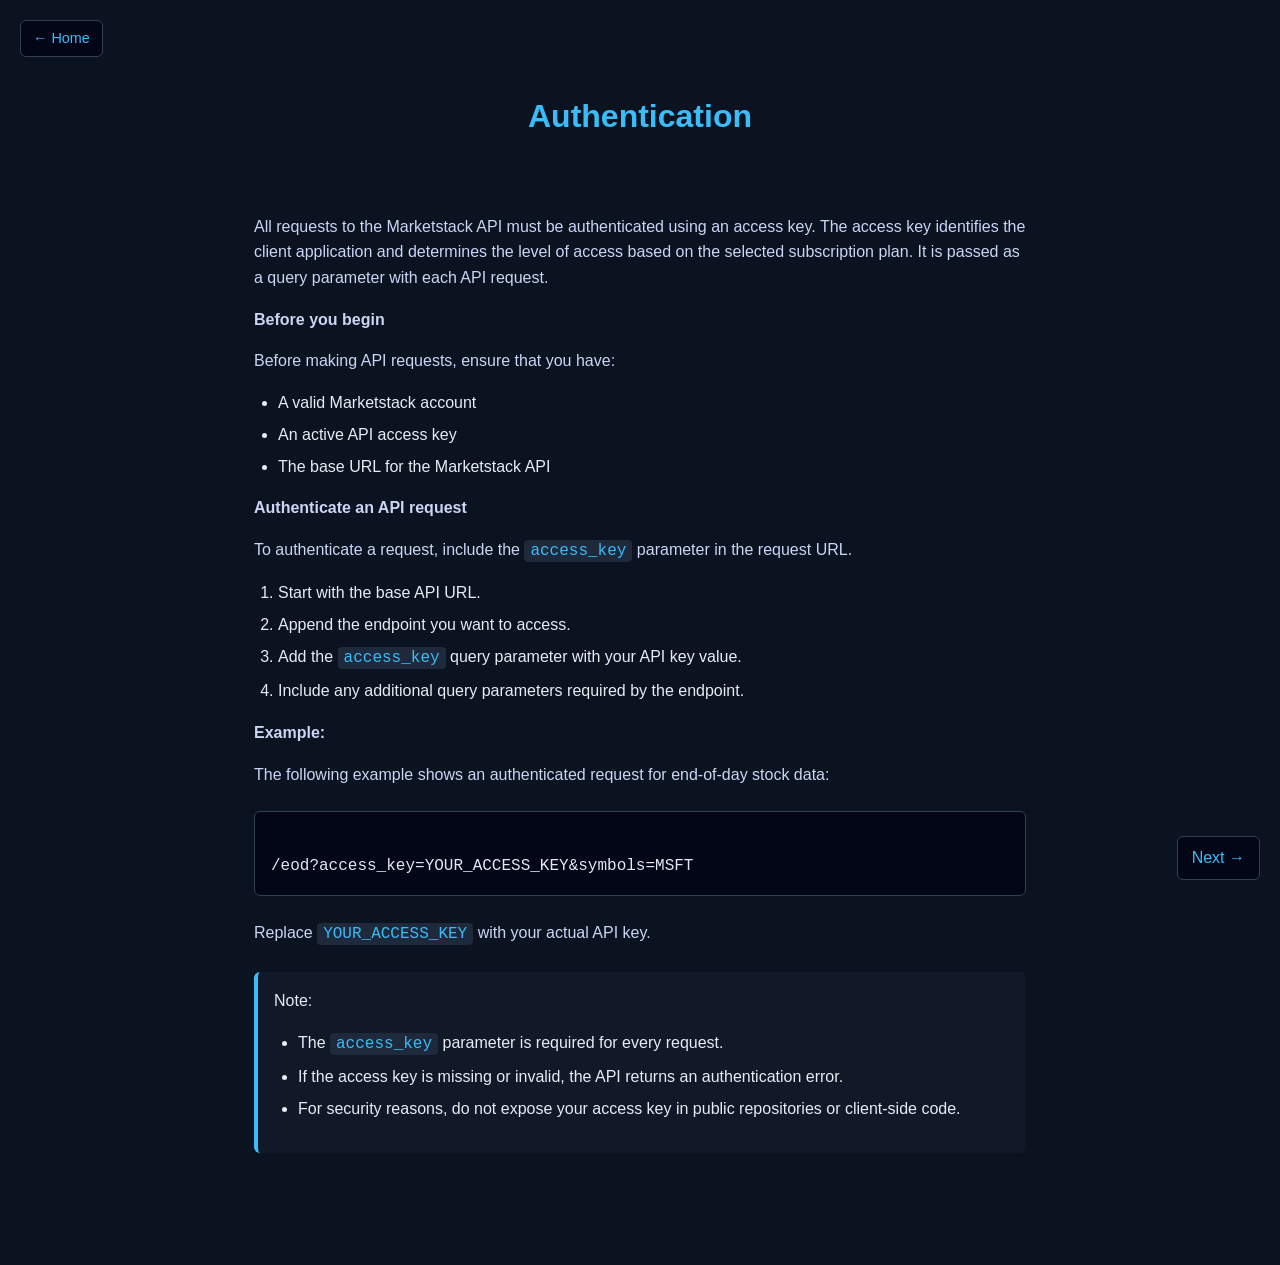
==== docs/topics/authentication.html @ 69f9c8c3 "Initial commit: Marketstack API Docs" ====
<!DOCTYPE html
  SYSTEM "about:legacy-compat">
<html lang="en"><head><meta charset="UTF-8"><meta name="copyright" content="(C) Copyright 2026"><meta name="generator" content="DITA-OT"><meta name="description" content="All requests to the Marketstack API must be authenticated using an access key. The access key identifies the client application and determines the level of access based on the selected subscription plan. It is passed as a query parameter with each API request."><title>Authentication</title><link rel="stylesheet" type="text/css" href="../../styles/custom.css"></head><body id="authentication"><main role="main"><article role="article" aria-labelledby="ariaid-title1">
<a href="../index.html" class="home-btn">← Home</a>
<h1 class="title topictitle1" id="ariaid-title1">Authentication</h1>


<div class="body taskbody"><p class="shortdesc">All requests to the Marketstack API must be authenticated using an access key. The access key identifies the client application and determines the level of access based on the selected subscription plan. It is passed as a query parameter with each API request.</p>
<section class="section prereq">
<div class="sectiondiv">
<p class="p"><strong class="ph b">Before you begin</strong></p>
<p class="p">Before making API requests, ensure that you have:</p>
<ul class="ul">
<li class="li">A valid Marketstack account</li>
<li class="li">An active API access key</li>
<li class="li">The base URL for the Marketstack API</li>
</ul>
</div>
</section>

<section class="section context">
<div class="sectiondiv">
<p class="p"><strong class="ph b">Authenticate an API request</strong></p>
<p class="p">To authenticate a request, include the <code class="ph codeph">access_key</code> parameter in the request URL.</p>
</div>
</section>

<section><ol class="ol steps"><li class="li step">
<span class="ph cmd">Start with the base API URL.</span>
</li><li class="li step">
<span class="ph cmd">Append the endpoint you want to access.</span>
</li><li class="li step">
<span class="ph cmd">Add the <code class="ph codeph">access_key</code> query parameter with your API key value.</span>
</li><li class="li step">
<span class="ph cmd">Include any additional query parameters required by the endpoint.</span>
</li></ol></section>

<section class="example">
<p class="p"><strong class="ph b">Example:</strong></p>
<p class="p">The following example shows an authenticated request for end-of-day stock data:</p>

<pre class="pre codeblock bash"><code>
/eod?access_key=YOUR_ACCESS_KEY&amp;symbols=MSFT
</code></pre>

<p class="p">Replace <code class="ph codeph">YOUR_ACCESS_KEY</code> with your actual API key.</p>
</section>

<section class="section postreq">
<div class="note note note_note"><span class="note__title">Note:</span> <div class="note__body">
<ul class="ul">
<li class="li">The <code class="ph codeph">access_key</code> parameter is required for every request.</li>
<li class="li">If the access key is missing or invalid, the API returns an authentication error.</li>
<li class="li">For security reasons, do not expose your access key in public repositories or client-side code.</li>
</ul>
</div></div>
</section>

</div>
<a href="eod-data.html" class="next-btn">Next →</a>
</article></main></body></html>
---- styles/custom.css ----
body {
  margin: 0;
  font-family: "Inter", "Segoe UI", sans-serif;
  background-color: #0b1220;
  color: #e6edf3;
  line-height: 1.6;
}

.home-btn {
  position: fixed;
  top: 20px;
  left: 20px;
  background: #020617;
  border: 1px solid #334155;
  color: #38bdf8;
  padding: 6px 12px;
  border-radius: 6px;
  text-decoration: none;
  font-size: 0.9rem;
}

.home-btn:hover {
  background: #111827;
}

.next-btn {
  position: fixed;
  bottom: 20px;
  right: 20px;
  background: #020617;
  border: 1px solid #334155;
  color: #38bdf8;
  padding: 8px 14px;
  border-radius: 6px;
  text-decoration: none;
}

.next-btn:hover {
  background: #111827;
}

nav {
  text-align: center;
}

ul.map {
  display: inline-block;          
  background: #111827;
  border: 1px solid #334155;
  border-radius: 10px;
  padding: 1.5rem 2rem;
  margin: 1.5rem auto;
  font-size:large;
  font-family:monospace;
  text-align: left;
  box-shadow: 0 0 20px rgba(56, 189, 248, 0.1);              
}


ul.map li {
  margin: 0.5rem 0;
}

main,
.topic,
.body,
article {
  max-width: 900px;
  margin: 0 auto;
  padding: 2rem;
}

@media (max-width: 768px) {
  main,
  .topic,
  .body,
  article {
    padding: 1rem;
  }
}

h1 {
  text-align: center; 
  color: #38bdf8;
  font-size: 2rem;
  margin-bottom: 1.5rem;
}

h2, h3 {
  text-align: left;
  color: #7dd3fc;
  margin-top: 2rem;
}

p {
  text-align: left;
  color: #cbd5f5;
}

table {
  width: 100%;
  border-collapse: collapse;
  margin: 1.5rem 0;
  background: #111827; 
  border: 1px solid #334155; 
  border-radius: 6px;
  overflow: hidden;
}

th {
  background: #020617;
  color: #38bdf8;
  padding: 10px;
  border: 1px solid #334155;
  text-align: center;
}

td {
  padding: 10px;
  border: 1px solid #334155;
  color: #cbd5f5;
}

pre {
  background: #020617;
  color: #e2e8f0;
  padding: 1rem;
  border-radius: 6px;
  border: 1px solid #334155;
  overflow-x: auto;
  margin: 1.5rem 0;
}

code {
  background: #1e293b;
  color: #38bdf8;
  padding: 2px 6px;
  border-radius: 4px;
  font-family: "Fira Code", monospace;
}

pre code {
  background: none;
  color: inherit;
  padding: 0;
  border-radius: 0;
}

.note {
  background: #111827;
  border-left: 4px solid #38bdf8;
  padding: 1rem;
  margin: 1.5rem 0;
  border-radius: 6px;
}

ul, ol {
  padding-left: 1.5rem;
}

li {
  margin: 0.4rem 0;
}

a {
  color: #38bdf8;
  text-decoration: none;
}

a:hover {
  text-decoration: underline;
}

.postman-section {
  max-width: 700px;
  margin: 2rem auto;
  text-align: center;
}

.postman-links {
  margin: 1rem 0;
}

.postman-links a {
  display: inline-block;
  margin: 0.5rem;
  padding: 8px 14px;
  background: #020617;
  border: 1px solid #334155;
  border-radius: 6px;
  color: #38bdf8;
  text-decoration: none;
}

.postman-links a:hover {
  background: #111827;
}
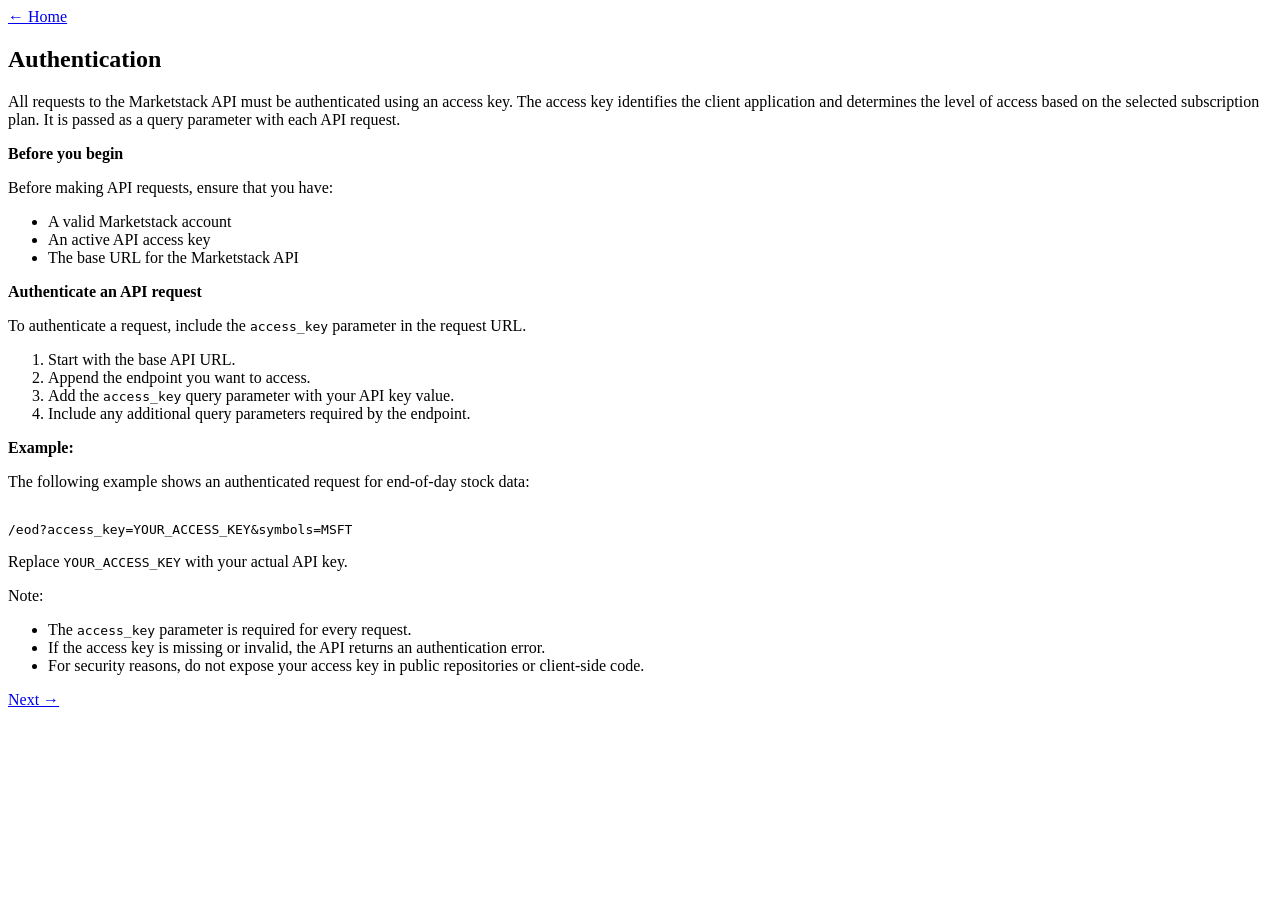
==== commit bfdeda8a: "Fix CSS path" ====
--- a/docs/topics/authentication.html
+++ b/docs/topics/authentication.html
@@ -1,6 +1,6 @@
 <!DOCTYPE html
   SYSTEM "about:legacy-compat">
-<html lang="en"><head><meta charset="UTF-8"><meta name="copyright" content="(C) Copyright 2026"><meta name="generator" content="DITA-OT"><meta name="description" content="All requests to the Marketstack API must be authenticated using an access key. The access key identifies the client application and determines the level of access based on the selected subscription plan. It is passed as a query parameter with each API request."><title>Authentication</title><link rel="stylesheet" type="text/css" href="../../styles/custom.css"></head><body id="authentication"><main role="main"><article role="article" aria-labelledby="ariaid-title1">
+<html lang="en"><head><meta charset="UTF-8"><meta name="copyright" content="(C) Copyright 2026"><meta name="generator" content="DITA-OT"><meta name="description" content="All requests to the Marketstack API must be authenticated using an access key. The access key identifies the client application and determines the level of access based on the selected subscription plan. It is passed as a query parameter with each API request."><title>Authentication</title><link rel="stylesheet" type="text/css" href="/Marketstack_API/styles/custom.css"></head><body id="authentication"><main role="main"><article role="article" aria-labelledby="ariaid-title1">
 <a href="../index.html" class="home-btn">← Home</a>
 <h1 class="title topictitle1" id="ariaid-title1">Authentication</h1>
 
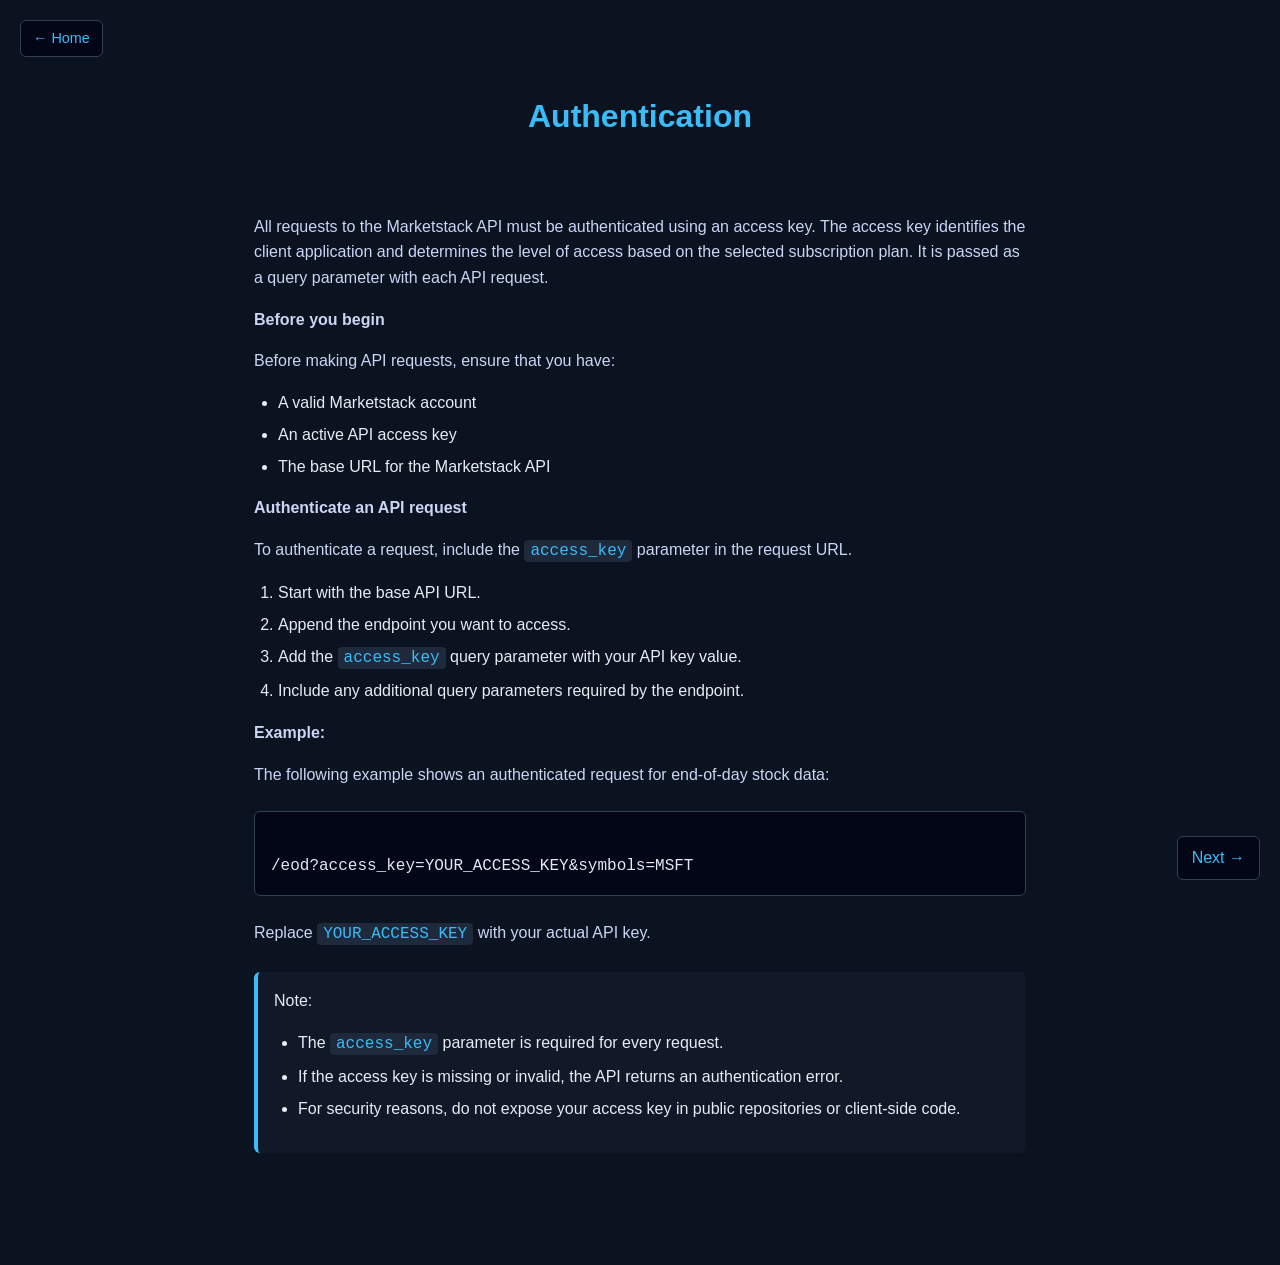
==== commit be76bfd1: "Fix CSS path" ====
--- a/docs/topics/authentication.html
+++ b/docs/topics/authentication.html
@@ -1,6 +1,6 @@
 <!DOCTYPE html
   SYSTEM "about:legacy-compat">
-<html lang="en"><head><meta charset="UTF-8"><meta name="copyright" content="(C) Copyright 2026"><meta name="generator" content="DITA-OT"><meta name="description" content="All requests to the Marketstack API must be authenticated using an access key. The access key identifies the client application and determines the level of access based on the selected subscription plan. It is passed as a query parameter with each API request."><title>Authentication</title><link rel="stylesheet" type="text/css" href="/Marketstack_API/styles/custom.css"></head><body id="authentication"><main role="main"><article role="article" aria-labelledby="ariaid-title1">
+<html lang="en"><head><meta charset="UTF-8"><meta name="copyright" content="(C) Copyright 2026"><meta name="generator" content="DITA-OT"><meta name="description" content="All requests to the Marketstack API must be authenticated using an access key. The access key identifies the client application and determines the level of access based on the selected subscription plan. It is passed as a query parameter with each API request."><title>Authentication</title><link rel="stylesheet" type="text/css" href="../../styles/custom.css"></head><body id="authentication"><main role="main"><article role="article" aria-labelledby="ariaid-title1">
 <a href="../index.html" class="home-btn">← Home</a>
 <h1 class="title topictitle1" id="ariaid-title1">Authentication</h1>
 
--- a/styles/custom.css
+++ b/styles/custom.css
@@ -0,0 +1,198 @@
+
+body {
+  margin: 0;
+  font-family: "Inter", "Segoe UI", sans-serif;
+  background-color: #0b1220;
+  color: #e6edf3;
+  line-height: 1.6;
+}
+
+.home-btn {
+  position: fixed;
+  top: 20px;
+  left: 20px;
+  background: #020617;
+  border: 1px solid #334155;
+  color: #38bdf8;
+  padding: 6px 12px;
+  border-radius: 6px;
+  text-decoration: none;
+  font-size: 0.9rem;
+}
+
+.home-btn:hover {
+  background: #111827;
+}
+
+.next-btn {
+  position: fixed;
+  bottom: 20px;
+  right: 20px;
+  background: #020617;
+  border: 1px solid #334155;
+  color: #38bdf8;
+  padding: 8px 14px;
+  border-radius: 6px;
+  text-decoration: none;
+}
+
+.next-btn:hover {
+  background: #111827;
+}
+
+nav {
+  text-align: center;
+}
+
+ul.map {
+  display: inline-block;          
+  background: #111827;
+  border: 1px solid #334155;
+  border-radius: 10px;
+  padding: 1.5rem 2rem;
+  margin: 1.5rem auto;
+  font-size:large;
+  font-family:monospace;
+  text-align: left;
+  box-shadow: 0 0 20px rgba(56, 189, 248, 0.1);              
+}
+
+
+ul.map li {
+  margin: 0.5rem 0;
+}
+
+main,
+.topic,
+.body,
+article {
+  max-width: 900px;
+  margin: 0 auto;
+  padding: 2rem;
+}
+
+@media (max-width: 768px) {
+  main,
+  .topic,
+  .body,
+  article {
+    padding: 1rem;
+  }
+}
+
+h1 {
+  text-align: center; 
+  color: #38bdf8;
+  font-size: 2rem;
+  margin-bottom: 1.5rem;
+}
+
+h2, h3 {
+  text-align: left;
+  color: #7dd3fc;
+  margin-top: 2rem;
+}
+
+p {
+  text-align: left;
+  color: #cbd5f5;
+}
+
+table {
+  width: 100%;
+  border-collapse: collapse;
+  margin: 1.5rem 0;
+  background: #111827; 
+  border: 1px solid #334155; 
+  border-radius: 6px;
+  overflow: hidden;
+}
+
+th {
+  background: #020617;
+  color: #38bdf8;
+  padding: 10px;
+  border: 1px solid #334155;
+  text-align: center;
+}
+
+td {
+  padding: 10px;
+  border: 1px solid #334155;
+  color: #cbd5f5;
+}
+
+pre {
+  background: #020617;
+  color: #e2e8f0;
+  padding: 1rem;
+  border-radius: 6px;
+  border: 1px solid #334155;
+  overflow-x: auto;
+  margin: 1.5rem 0;
+}
+
+code {
+  background: #1e293b;
+  color: #38bdf8;
+  padding: 2px 6px;
+  border-radius: 4px;
+  font-family: "Fira Code", monospace;
+}
+
+pre code {
+  background: none;
+  color: inherit;
+  padding: 0;
+  border-radius: 0;
+}
+
+.note {
+  background: #111827;
+  border-left: 4px solid #38bdf8;
+  padding: 1rem;
+  margin: 1.5rem 0;
+  border-radius: 6px;
+}
+
+ul, ol {
+  padding-left: 1.5rem;
+}
+
+li {
+  margin: 0.4rem 0;
+}
+
+a {
+  color: #38bdf8;
+  text-decoration: none;
+}
+
+a:hover {
+  text-decoration: underline;
+}
+
+.postman-section {
+  max-width: 700px;
+  margin: 2rem auto;
+  text-align: center;
+}
+
+.postman-links {
+  margin: 1rem 0;
+}
+
+.postman-links a {
+  display: inline-block;
+  margin: 0.5rem;
+  padding: 8px 14px;
+  background: #020617;
+  border: 1px solid #334155;
+  border-radius: 6px;
+  color: #38bdf8;
+  text-decoration: none;
+}
+
+.postman-links a:hover {
+  background: #111827;
+}
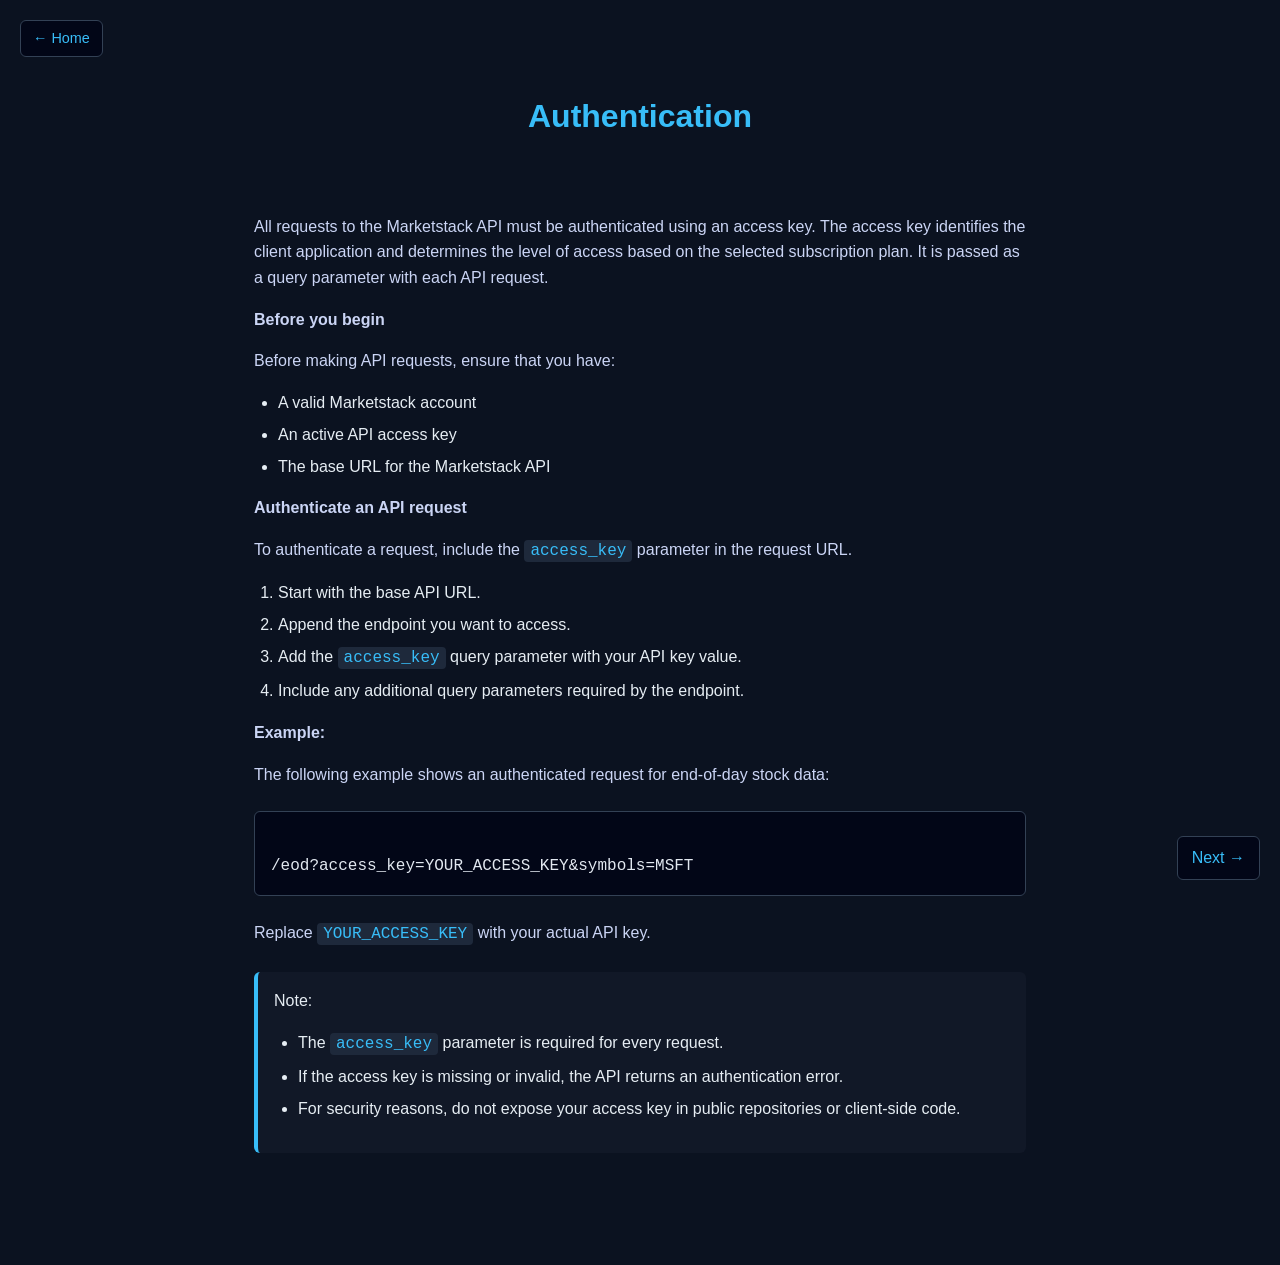
==== commit fd220d14: "Fix CSS path: Moved styles folder into docs and changed paths" ====
--- a/docs/topics/authentication.html
+++ b/docs/topics/authentication.html
@@ -1,6 +1,6 @@
 <!DOCTYPE html
   SYSTEM "about:legacy-compat">
-<html lang="en"><head><meta charset="UTF-8"><meta name="copyright" content="(C) Copyright 2026"><meta name="generator" content="DITA-OT"><meta name="description" content="All requests to the Marketstack API must be authenticated using an access key. The access key identifies the client application and determines the level of access based on the selected subscription plan. It is passed as a query parameter with each API request."><title>Authentication</title><link rel="stylesheet" type="text/css" href="../../styles/custom.css"></head><body id="authentication"><main role="main"><article role="article" aria-labelledby="ariaid-title1">
+<html lang="en"><head><meta charset="UTF-8"><meta name="copyright" content="(C) Copyright 2026"><meta name="generator" content="DITA-OT"><meta name="description" content="All requests to the Marketstack API must be authenticated using an access key. The access key identifies the client application and determines the level of access based on the selected subscription plan. It is passed as a query parameter with each API request."><title>Authentication</title><link rel="stylesheet" type="text/css" href="../styles/custom.css"></head><body id="authentication"><main role="main"><article role="article" aria-labelledby="ariaid-title1">
 <a href="../index.html" class="home-btn">← Home</a>
 <h1 class="title topictitle1" id="ariaid-title1">Authentication</h1>
 
--- a/docs/styles/custom.css
+++ b/docs/styles/custom.css
@@ -0,0 +1,198 @@
+
+body {
+  margin: 0;
+  font-family: "Inter", "Segoe UI", sans-serif;
+  background-color: #0b1220;
+  color: #e6edf3;
+  line-height: 1.6;
+}
+
+.home-btn {
+  position: fixed;
+  top: 20px;
+  left: 20px;
+  background: #020617;
+  border: 1px solid #334155;
+  color: #38bdf8;
+  padding: 6px 12px;
+  border-radius: 6px;
+  text-decoration: none;
+  font-size: 0.9rem;
+}
+
+.home-btn:hover {
+  background: #111827;
+}
+
+.next-btn {
+  position: fixed;
+  bottom: 20px;
+  right: 20px;
+  background: #020617;
+  border: 1px solid #334155;
+  color: #38bdf8;
+  padding: 8px 14px;
+  border-radius: 6px;
+  text-decoration: none;
+}
+
+.next-btn:hover {
+  background: #111827;
+}
+
+nav {
+  text-align: center;
+}
+
+ul.map {
+  display: inline-block;          
+  background: #111827;
+  border: 1px solid #334155;
+  border-radius: 10px;
+  padding: 1.5rem 2rem;
+  margin: 1.5rem auto;
+  font-size:large;
+  font-family:monospace;
+  text-align: left;
+  box-shadow: 0 0 20px rgba(56, 189, 248, 0.1);              
+}
+
+
+ul.map li {
+  margin: 0.5rem 0;
+}
+
+main,
+.topic,
+.body,
+article {
+  max-width: 900px;
+  margin: 0 auto;
+  padding: 2rem;
+}
+
+@media (max-width: 768px) {
+  main,
+  .topic,
+  .body,
+  article {
+    padding: 1rem;
+  }
+}
+
+h1 {
+  text-align: center; 
+  color: #38bdf8;
+  font-size: 2rem;
+  margin-bottom: 1.5rem;
+}
+
+h2, h3 {
+  text-align: left;
+  color: #7dd3fc;
+  margin-top: 2rem;
+}
+
+p {
+  text-align: left;
+  color: #cbd5f5;
+}
+
+table {
+  width: 100%;
+  border-collapse: collapse;
+  margin: 1.5rem 0;
+  background: #111827; 
+  border: 1px solid #334155; 
+  border-radius: 6px;
+  overflow: hidden;
+}
+
+th {
+  background: #020617;
+  color: #38bdf8;
+  padding: 10px;
+  border: 1px solid #334155;
+  text-align: center;
+}
+
+td {
+  padding: 10px;
+  border: 1px solid #334155;
+  color: #cbd5f5;
+}
+
+pre {
+  background: #020617;
+  color: #e2e8f0;
+  padding: 1rem;
+  border-radius: 6px;
+  border: 1px solid #334155;
+  overflow-x: auto;
+  margin: 1.5rem 0;
+}
+
+code {
+  background: #1e293b;
+  color: #38bdf8;
+  padding: 2px 6px;
+  border-radius: 4px;
+  font-family: "Fira Code", monospace;
+}
+
+pre code {
+  background: none;
+  color: inherit;
+  padding: 0;
+  border-radius: 0;
+}
+
+.note {
+  background: #111827;
+  border-left: 4px solid #38bdf8;
+  padding: 1rem;
+  margin: 1.5rem 0;
+  border-radius: 6px;
+}
+
+ul, ol {
+  padding-left: 1.5rem;
+}
+
+li {
+  margin: 0.4rem 0;
+}
+
+a {
+  color: #38bdf8;
+  text-decoration: none;
+}
+
+a:hover {
+  text-decoration: underline;
+}
+
+.postman-section {
+  max-width: 700px;
+  margin: 2rem auto;
+  text-align: center;
+}
+
+.postman-links {
+  margin: 1rem 0;
+}
+
+.postman-links a {
+  display: inline-block;
+  margin: 0.5rem;
+  padding: 8px 14px;
+  background: #020617;
+  border: 1px solid #334155;
+  border-radius: 6px;
+  color: #38bdf8;
+  text-decoration: none;
+}
+
+.postman-links a:hover {
+  background: #111827;
+}
